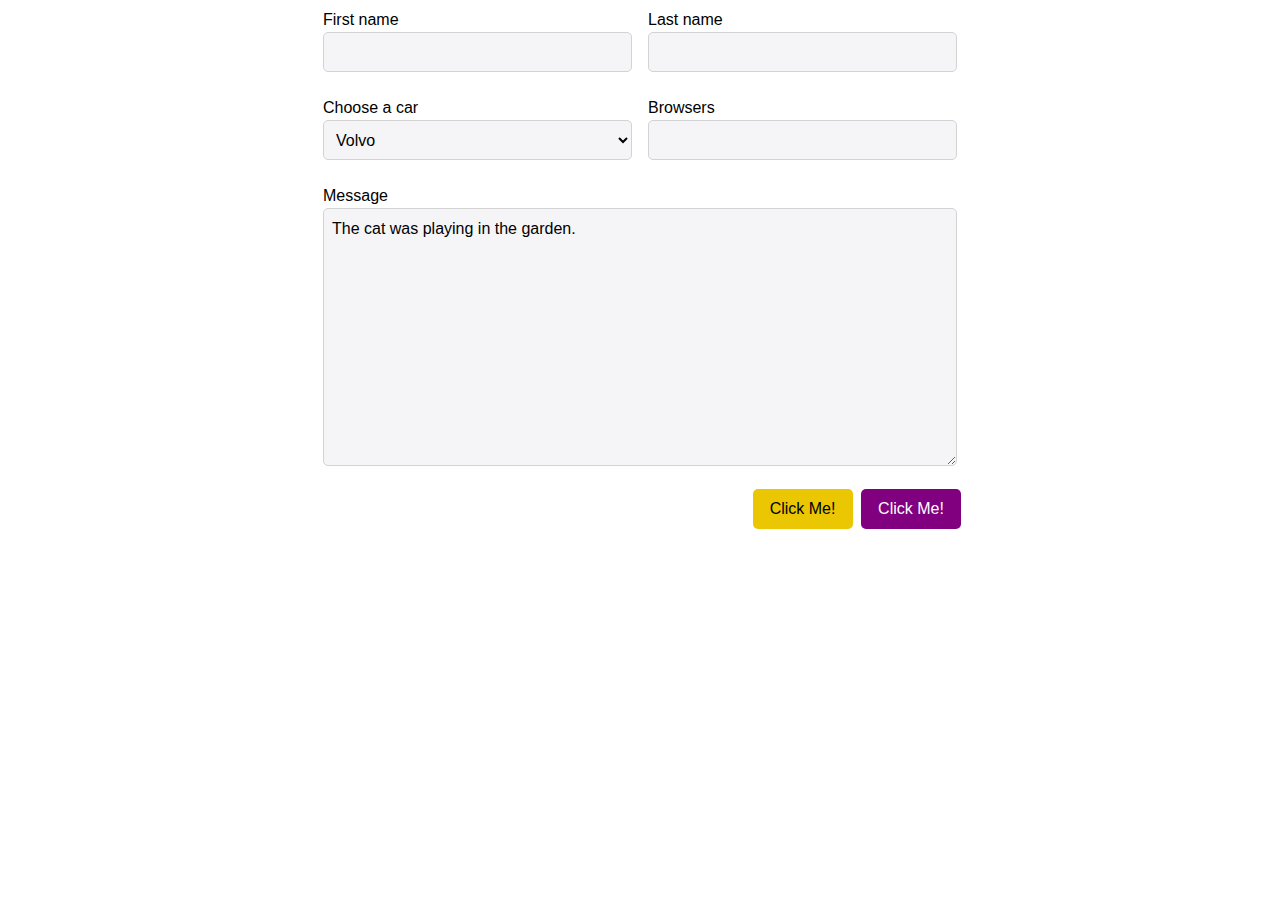
==== vanilla-form/index.html @ ee4b3c40 "Add notes from vjs academy" ====
<!DOCTYPE html>
<html lang="en">
  <head>
    <meta charset="UTF-8" />
    <meta http-equiv="X-UA-Compatible" content="IE=edge" />
    <meta name="viewport" content="width=device-width, initial-scale=1.0" />
    <link rel="stylesheet" href="styles/main.css" />
    <link rel="stylesheet" href="styles/reset.css" />

    <title>Form Elements</title>
  </head>
  <body>
    <form id="form">
      <div class="container">
        <div class="form-element">
          <label for="firstname">First name</label>
          <input type="text" id="firstname" name="firstname" />
        </div>

        <div class="form-element">
          <label for="lastname">Last name</label>
          <input type="text" id="lastname" name="lastname" />
        </div>

        <div class="form-element">
          <label for="cars">Choose a car</label>
          <select id="cars" name="cars">
            <option value="volvo">Volvo</option>
            <option value="saab">Saab</option>
            <option value="fiat">Fiat</option>
            <option value="audi">Audi</option>
          </select>
        </div>

        <div class="form-element">
          <label for="browser-list">Browsers</label>

          <input id="browser-list" list="browsers" />
          <datalist id="browsers">
            <option value="Internet Explorer"></option>
            <option value="Firefox"></option>
            <option value="Chrome"></option>
            <option value="Opera"></option>
            <option value="Safari"></option>
          </datalist>
        </div>

        <div class="form-element col-2">
          <label for="message">Message</label>
          <textarea id="message" name="message" rows="10" cols="30">
The cat was playing in the garden.</textarea
          >
        </div>
        <div class="button-row">
          <button
            class="accent"
            type="button"
            onclick="console.log('Hello World!')"
          >
            Click Me!
          </button>
          <button class="primary" type="submit">Click Me!</button>
        </div>
      </div>
    </form>

    <script src="js/main.js"></script>
  </body>
</html>
---- vanilla-form/styles/main.css ----
body {
  font-family: Arial, Helvetica, sans-serif;
}
.form-element {
  margin: 0.5rem;
  margin-bottom: 1rem;
}
.form-element input:focus,
.form-element select:focus,
.form-element textarea:focus {
  outline-color: purple;
}
.form-element label {
  display: block;
}
input,
select,
textarea {
  border: 1px solid lightgray;
  border-radius: 5px;
  background-color: rgb(245, 245, 248);
  width: 100%;
  min-width: 300px;
  padding: 0.5rem;
}
input,
select {
  height: 40px;
}

button {
  padding: 0.5rem;
  margin-right: 0.25rem;
  min-width: 100px;
  border: none;
  border-radius: 5px;
}
button:hover {
  filter: brightness(0.9);
}
button:active {
  filter: brightness(1.1);
}
button.primary {
  background-color: purple;
  color: white;
}
button.accent {
  background-color: rgb(234, 199, 2);
  color: black;
}

.col-2 {
  grid-column: 1/3;
}

.button-row {
  grid-column: 2;
  text-align: end;
}

.container {
  margin: auto;
  max-width: 650px;
  display: grid;
  grid-template-columns: repeat(2, 50%);
  grid-template-rows: auto;
}

@media (max-width: 699px) {
  .col-2 {
    grid-column: 1;
  }
  .button-row {
    grid-column: 1;
    text-align: center;
  }
  .container {
    grid-template-columns: 100%;
    grid-template-rows: auto;
  }
}
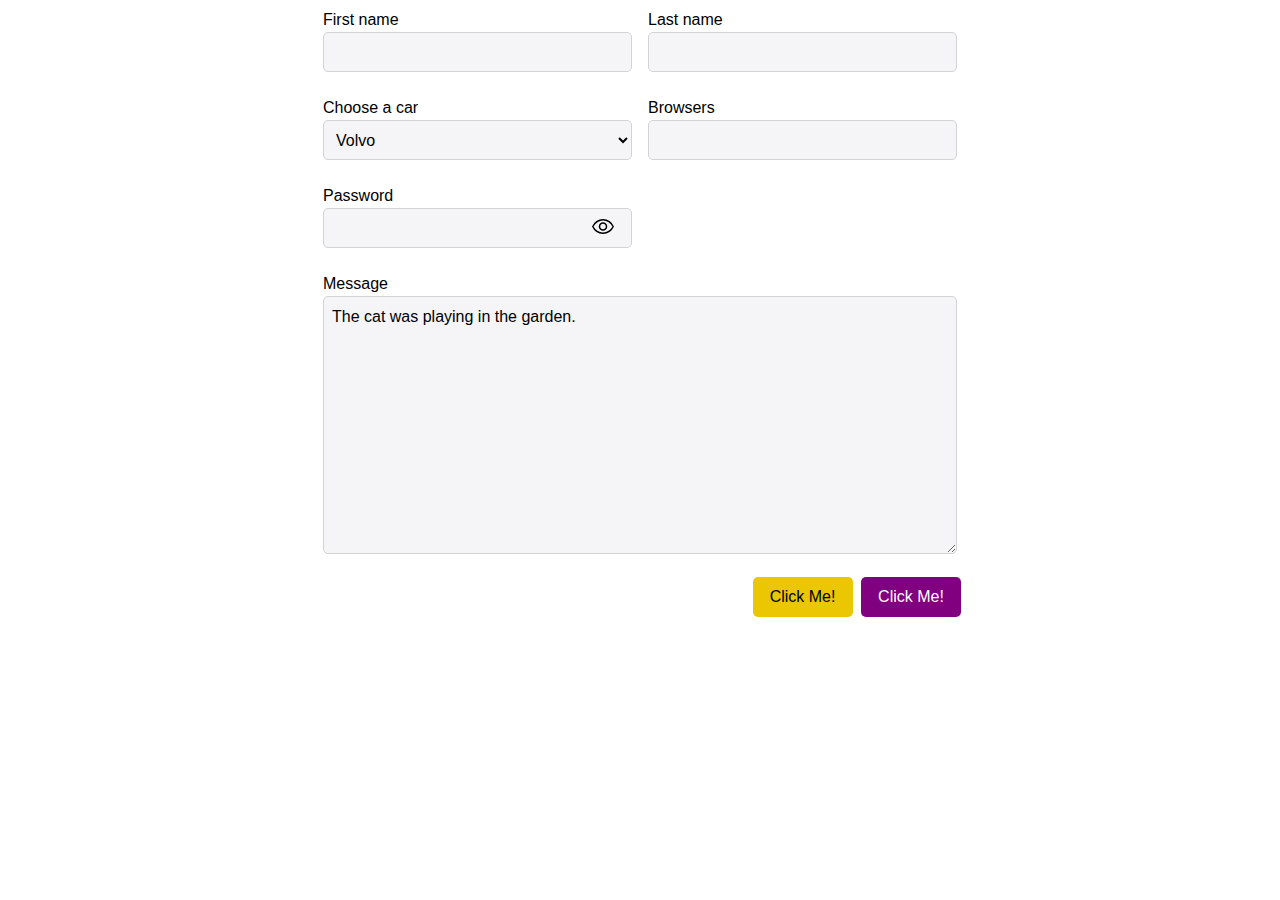
==== commit d5ba4b99: "pw field and button" ====
--- a/vanilla-form/index.html
+++ b/vanilla-form/index.html
@@ -45,6 +45,22 @@
           </datalist>
         </div>
 
+        <div class="form-element">
+          <label for="password">Password</label>
+          <input type="password" id="password" name="password" />
+        </div>
+
+        <div class="form-element">
+          <button type="button" id="toggle-pw-button">
+            <span id="visibility_on"
+              ><img style="width: 24px" src="./images/visibility.svg"
+            /></span>
+            <span id="visibility_off" hidden
+              ><img style="width: 24px" src="./images/visibility_off.svg"
+            /></span>
+          </button>
+        </div>
+
         <div class="form-element col-2">
           <label for="message">Message</label>
           <textarea id="message" name="message" rows="10" cols="30">
--- a/vanilla-form/styles/main.css
+++ b/vanilla-form/styles/main.css
@@ -50,6 +50,15 @@
   color: black;
 }
 
+#toggle-pw-button {
+  position: relative;
+  top: 23px;
+  right: 65px;
+  min-width: 40px;
+  border-radius: 20px;
+  background-color: rgba(255, 255, 255, 0);
+}
+
 .col-2 {
   grid-column: 1/3;
 }
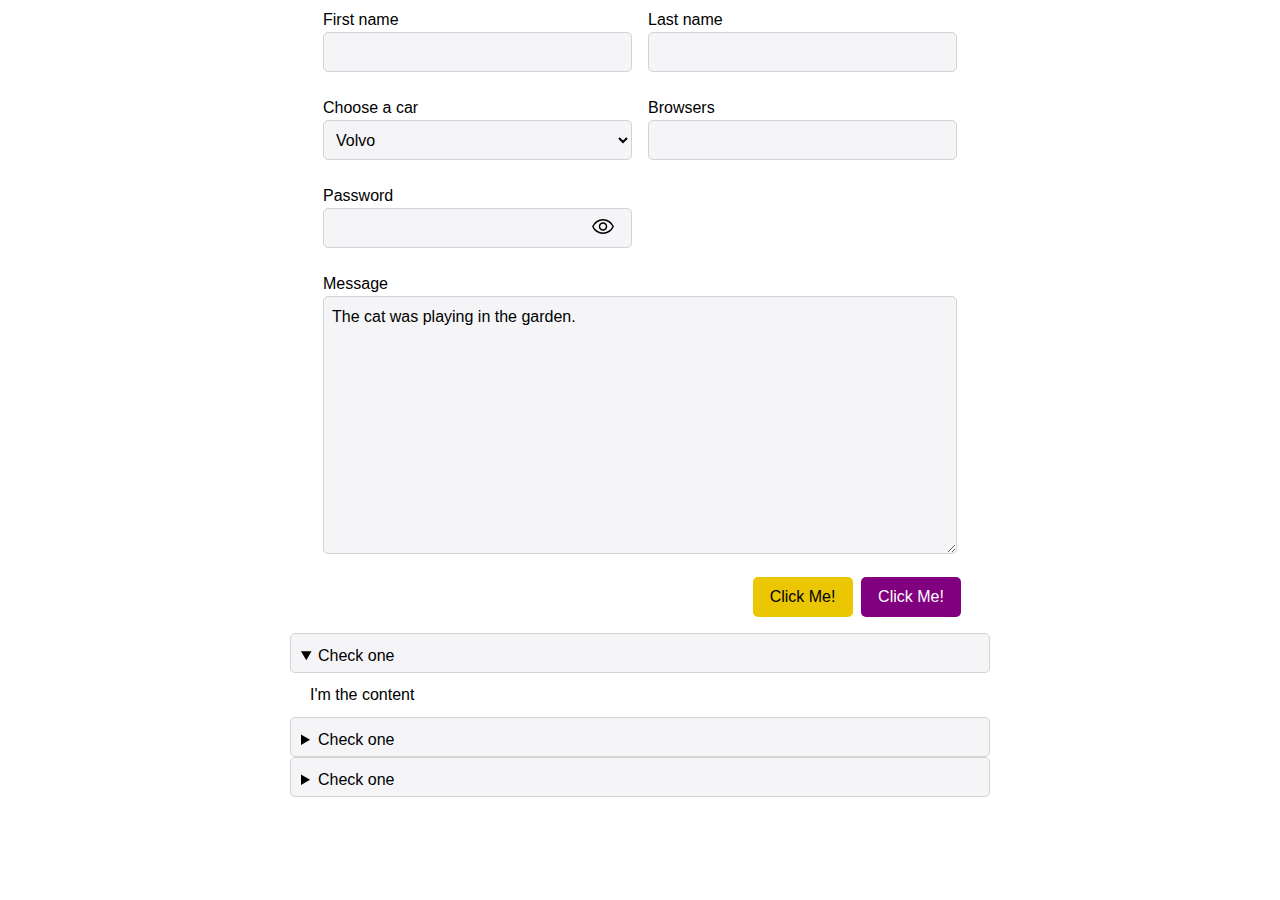
==== commit cc53a5aa: "Details-summary, etc" ====
--- a/vanilla-form/index.html
+++ b/vanilla-form/index.html
@@ -80,6 +80,21 @@
       </div>
     </form>
 
+    <div data-accordion id="details-wrapper">
+      <details open>
+        <summary>Check one</summary>
+        <div class="content">I'm the content</div>
+      </details>
+      <details>
+        <summary>Check one</summary>
+        <div class="content">I'm the content</div>
+      </details>
+      <details>
+        <summary>Check one</summary>
+        <div class="content">I'm the content</div>
+      </details>
+    </div>
+
     <script src="js/main.js"></script>
   </body>
 </html>
--- a/vanilla-form/styles/main.css
+++ b/vanilla-form/styles/main.css
@@ -15,7 +15,8 @@
 }
 input,
 select,
-textarea {
+textarea,
+summary {
   border: 1px solid lightgray;
   border-radius: 5px;
   background-color: rgb(245, 245, 248);
@@ -89,3 +90,18 @@
     grid-template-rows: auto;
   }
 }
+
+#details-wrapper {
+  max-width: 700px;
+  margin: 1rem auto;
+}
+
+summary {
+  height: 40px;
+  min-width: 200px;
+  padding: 10px;
+}
+.content {
+  margin: 10px;
+  margin-left: 20px;
+}
